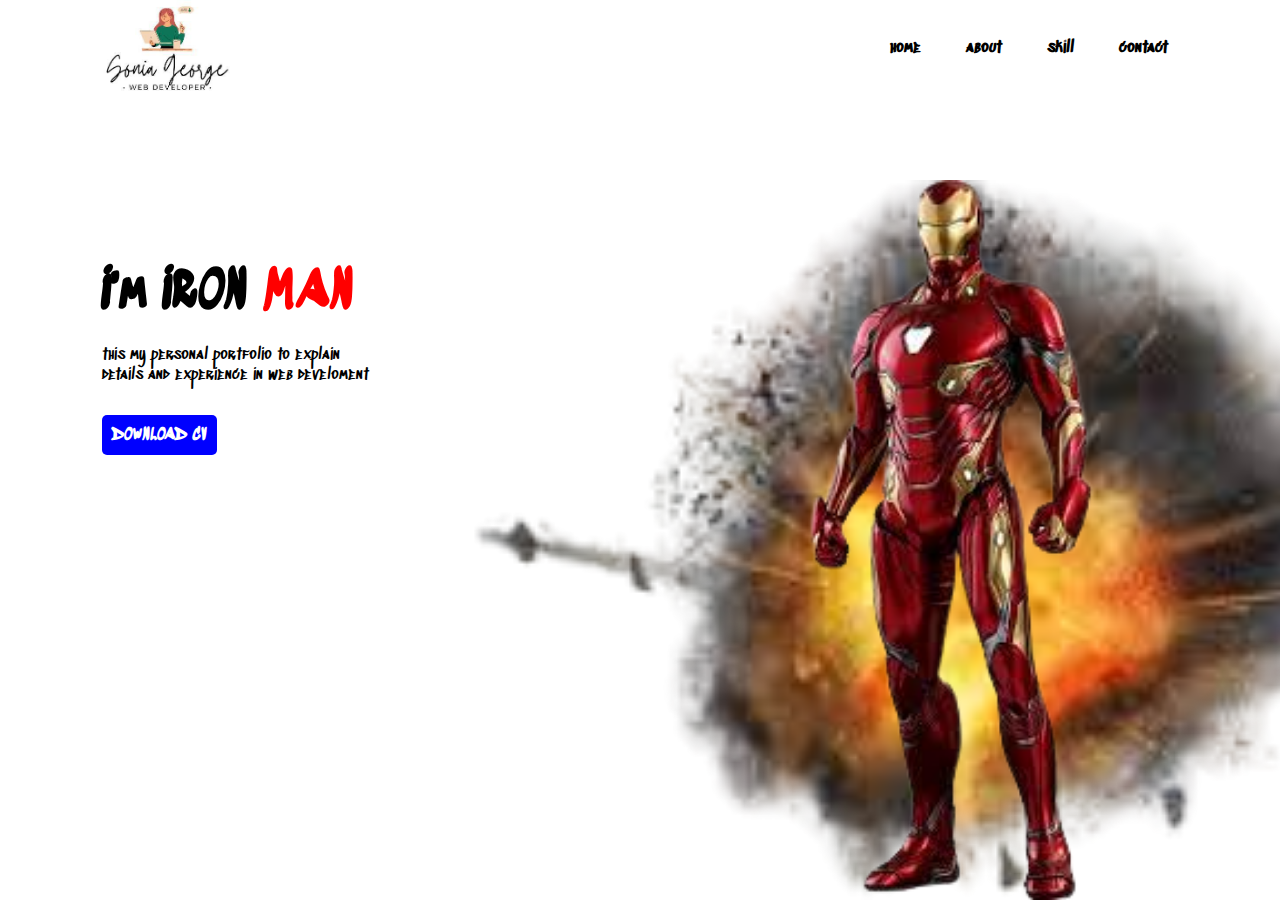
==== index.html @ 987b899f "portfolio" ====
<!DOCTYPE html>
<html lang="en">
<head>
    <meta charset="UTF-8">
    <meta name="viewport" content="width=device-width, initial-scale=1.0">
    <title>portfolio</title>
    <link rel="stylesheet" href="style.css">
    <link rel="preconnect" href="https://fonts.googleapis.com">
<link rel="preconnect" href="https://fonts.gstatic.com" crossorigin>
<link href="https://fonts.googleapis.com/css2?family=Amatic+SC&family=Fuggles&family=Play&family=Sedgwick+Ave+Display&display=swap" rel="stylesheet">

<link rel="stylesheet" href="https://cdnjs.cloudflare.com/ajax/libs/font-awesome/6.4.2/css/all.min.css" integrity="sha512-z3gLpd7yknf1YoNbCzqRKc4qyor8gaKU1qmn+CShxbuBusANI9QpRohGBreCFkKxLhei6S9CQXFEbbKuqLg0DA==" crossorigin="anonymous" referrerpolicy="no-referrer" />
</head>
<body>
    <div id="container" class="container">
    <nav>
        <img class="logo" src="logo1.jpg">
        <ul>
            <li class="list-item"><a class="links" href="">home</a></li>
            <li class="list-item"><a class="links" href="">about</a></li>
            <li class="list-item"><a class="links" href="">skill</a></li>
            <li class="list-item"><a class="links" href="">contact</a></li>
        </ul>
    </nav>
    <section id="home">
        <div class="title">
            <h1 id="username">I'm IRON <span id="name">MAN</span>
            </h1>
            <p id="user-details">
                this my personal portfolio to explain 
                <br>
                details and experience in web develoment
            </p>
            <a id="download" href="./USMAN.pdf">DOWNLOAD CV</a>


        </div>
        <div class="images">
        <img class="shape" src="./blast.png" alt="">
        <img class="girl" src="./ironman.png" alt="">
    </div>
    </section>
    <section id="about">
<div class="abouut-head">
    <h2.</h2>
</div>
    </section>
</div>
    

    
</body>
</html>
---- style.css ----
* {
    margin: 0px;
    padding: 0px;
    font-family: 'Sedgwick Ave Display', cursive;

}

.container {
    width: 100%;
    height: 100vh;
    position: relative;

}

nav {
    display: flex;
    justify-content: space-between;
    width: 85%;
    align-items: center;
    margin-left: 100px;

}
.logo{
    width: 130px;
}
.list-item{
    display: inline;
    list-style: none;
    margin: 10px 20px;
}
.links{
    text-decoration: none;
    font-weight: bold;
    color: black;
}
.links:hover{
    color: red;

}
.title{
    margin: 13% 0px 0px 8%;
}
#username{
    font-size: 50px;
    margin-bottom: 20px;
}
#name{
    font-size: 50px;
    color: red;
}
#download{
    text-decoration: none;
    background-color: blue;
    color: white;
    padding: 10px;
    border-radius: 5px;
    margin-top: 30px;
    display: inline-block;
    font-weight: bold;


}
.images{
    width: 45%;
    height: 80%;
    position: absolute;
    right: 40px;
    bottom: 0;
}
.images>img{
    height: 100%;
    position: absolute;
    bottom: 0;
    left: 50%;
    transform: translateX(-50%); 
    transition: bottom 1s ,left 1s ;
}
.images:hover .shape{
    bottom: 70px;
}
.images:hover .girl{
    left: 30%;
}
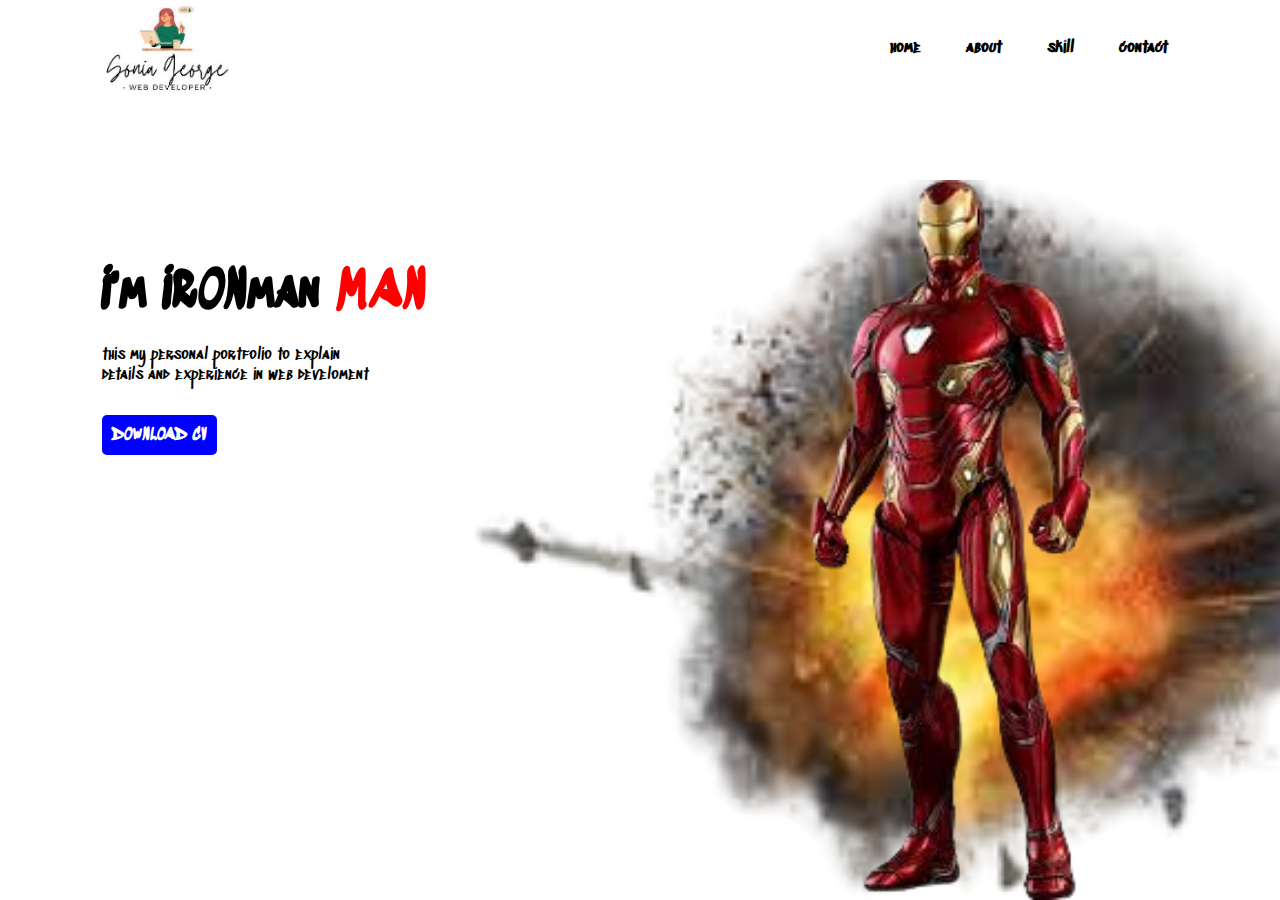
==== commit d0958d06: "portfolio version2" ====
--- a/index.html
+++ b/index.html
@@ -24,7 +24,7 @@
     </nav>
     <section id="home">
         <div class="title">
-            <h1 id="username">I'm IRON <span id="name">MAN</span>
+            <h1 id="username">I'm IRONman <span id="name">MAN</span>
             </h1>
             <p id="user-details">
                 this my personal portfolio to explain 
